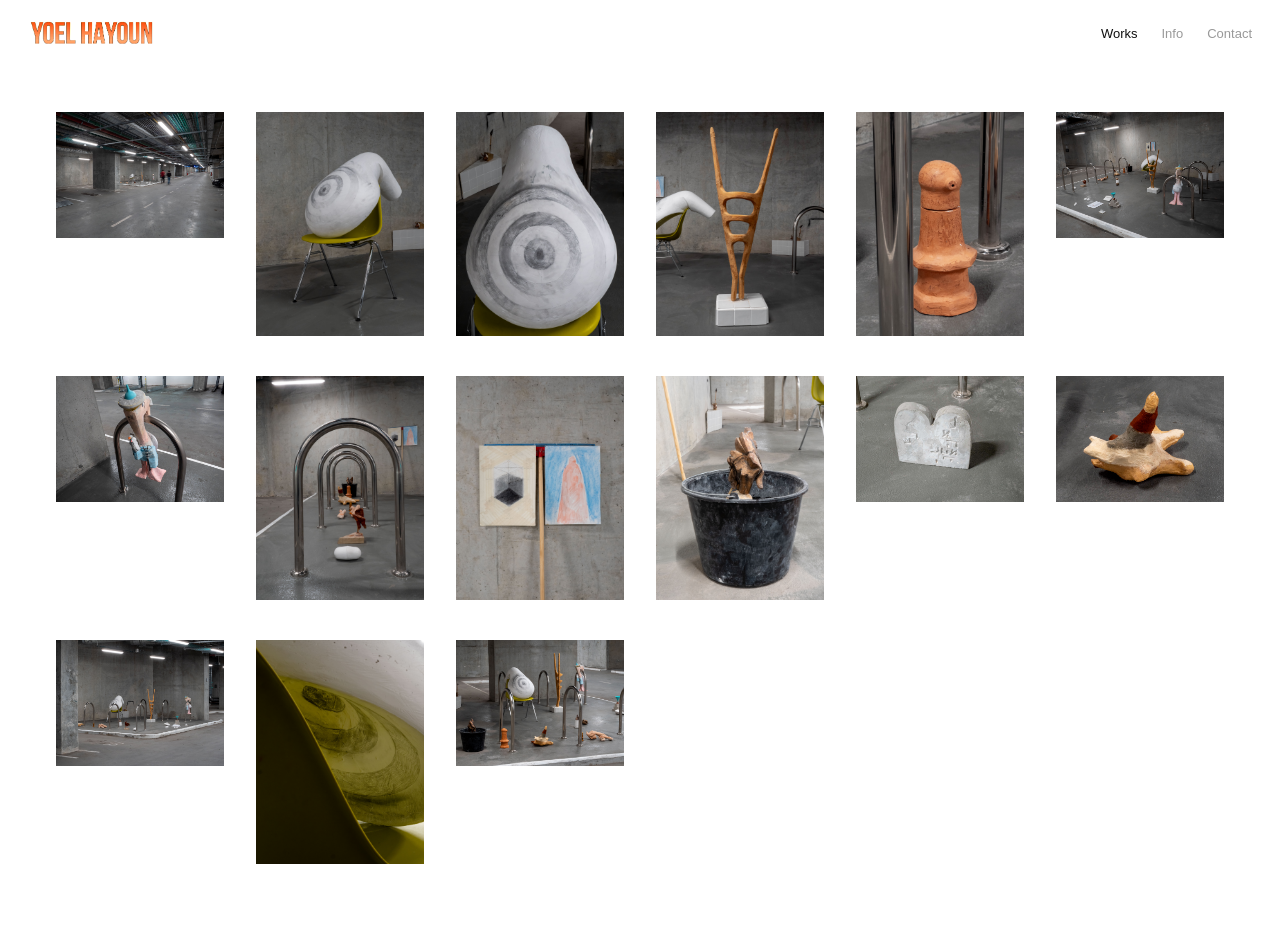
==== main/index.html @ 01b32b58 "Add files via upload" ====
<!DOCTYPE html>
<html lang="en">
<head>
  <meta charset="UTF-8">
  <meta name="viewport" content="width=device-width, initial-scale=1.0">
  <title>Yoel Hayoun</title>
  <link rel="stylesheet" href="styles.css">
</head>
<body>

  <header class="site-header">
    <a href="index.html" class="site-name">
      <img src="images/logo.gif" alt="Yoel Hayoun">
    </a>
    <nav class="site-nav">
      <a href="index.html">Works</a>
      <a href="info.html">Info</a>
      <a href="contact.html">Contact</a>
    </nav>
  </header>

  <main class="works-grid" id="works-grid"></main>

  <div id="lightbox">
    <button id="close">×</button>
    <img id="lightbox-img" src="" alt="">
  </div>

  <script src="script.js"></script>
</body>
</html>
---- main/styles.css ----
/* ================= RESET ================= */
*, *::before, *::after {
  margin: 0;
  padding: 0;
  box-sizing: border-box;
}

/* ================= BASE ================= */
body {
  font-family: "Helvetica Neue", Helvetica, Arial, sans-serif;
  font-size: 13px;
  color: #111;
  background: #fff;
}

a {
  color: inherit;
  text-decoration: none;
}

/* ================= LANDING ================= */
.landing-link {
  display: flex;
  justify-content: center;
  align-items: center;
  width: 100vw;
  height: 100vh;
  background: #fff;
}

.landing-link img {
  max-width: 80%;
  max-height: 80vh;
  object-fit: contain;
  display: block;
}

/* ================= HEADER / NAV ================= */
.site-header {
  display: flex;
  justify-content: space-between;
  align-items: center;
  padding: 20px 28px 18px;
  position: sticky;
  top: 0;
  background: #fff;
  z-index: 100;
}

.site-name img {
  height: 26px;
  width: auto;
  display: block;
}

.site-nav {
  display: flex;
  gap: 24px;
}

.site-nav a {
  font-size: 13px;
  color: #999;
  transition: color 0.15s;
}

.site-nav a:hover,
.site-nav a.active {
  color: #111;
}

/* ================= WORKS GRID ================= */
#works-grid {
  display: grid;
  grid-template-columns: repeat(auto-fill, minmax(160px, 1fr));
  gap: 40px 32px;
  padding: 48px 56px 80px;
  align-items: start;
}

.work-item {
  cursor: pointer;
}

.work-item img {
  width: 100%;
  height: auto;
  display: block;
}

/* ================= LIGHTBOX ================= */
#lightbox {
  position: fixed;
  inset: 0;
  background: rgba(0, 0, 0, 0.96);
  display: none;
  align-items: center;
  justify-content: center;
  z-index: 1000;
  padding: 40px;
  cursor: zoom-out;
}

#lightbox img {
  max-width: 100%;
  max-height: 92vh;
  object-fit: contain;
  cursor: default;
}

#close {
  position: absolute;
  top: 16px;
  right: 22px;
  font-size: 26px;
  line-height: 1;
  background: none;
  border: none;
  color: #aaa;
  cursor: pointer;
  transition: color 0.15s;
}

#close:hover {
  color: #fff;
}

/* ================= TEXT PAGES ================= */
.text-page {
  max-width: 480px;
  padding: 48px 28px;
  line-height: 1.6;
}

.text-page p {
  margin-bottom: 12px;
}

.text-page a {
  text-decoration: underline;
  text-underline-offset: 2px;
}

.text-page .cv {
  margin-top: 40px;
}

.text-page .cv h2 {
  font-size: 11px;
  font-weight: 500;
  letter-spacing: 0.1em;
  text-transform: uppercase;
  color: #999;
  margin-bottom: 16px;
}

.text-page .cv ul {
  list-style: none;
}

.text-page .cv li {
  margin-bottom: 6px;
}

/* ================= RESPONSIVE ================= */
@media (max-width: 600px) {
  #works-grid {
    grid-template-columns: repeat(auto-fill, minmax(120px, 1fr));
    gap: 28px 20px;
    padding: 32px 24px 60px;
  }

  .site-header {
    padding: 14px 18px 12px;
  }

  .site-nav {
    gap: 16px;
  }
}
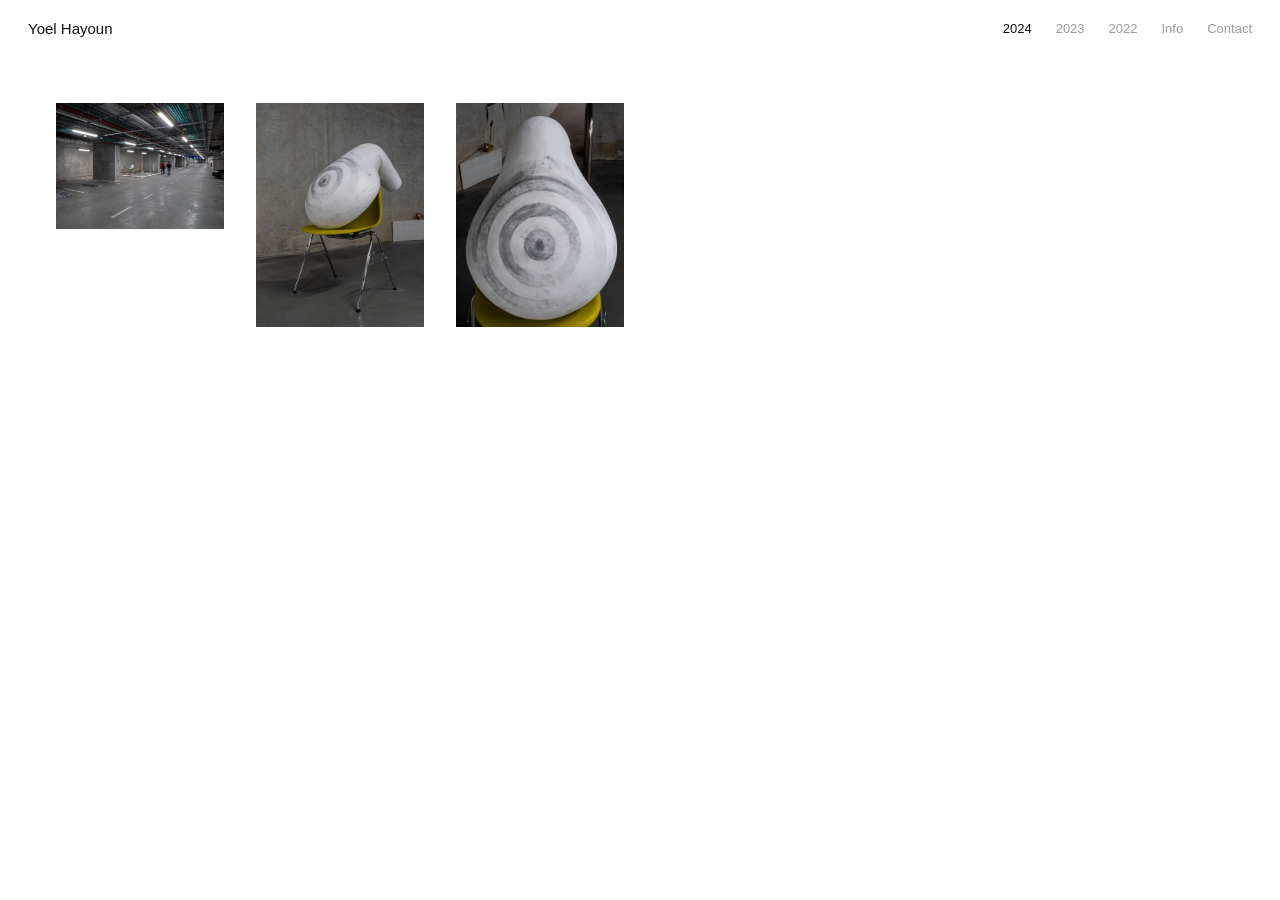
==== commit e6a42cdc: "Add files via upload" ====
--- a/main/index.html
+++ b/main/index.html
@@ -4,26 +4,33 @@
   <meta charset="UTF-8">
   <meta name="viewport" content="width=device-width, initial-scale=1.0">
   <title>Yoel Hayoun</title>
+  <link rel="preconnect" href="https://fonts.googleapis.com">
+  <link rel="preconnect" href="https://fonts.gstatic.com" crossorigin>
+  <link href="https://fonts.googleapis.com/css2?family=EB+Garamond&family=Libre+Baskerville&family=Cormorant+Garamond&family=Oswald&family=Bebas+Neue&family=Courier+Prime&family=Space+Mono&family=Roboto+Mono&family=Playfair+Display&family=DM+Serif+Display&family=Bodoni+Moda&family=Pacifico&family=Permanent+Marker&family=Righteous&family=Fredoka+One&family=Boogaloo&display=swap" rel="stylesheet">
   <link rel="stylesheet" href="styles.css">
 </head>
 <body>
 
   <header class="site-header">
-    <a href="index.html" class="site-name">
-      <img src="images/logo.gif" alt="Yoel Hayoun">
-    </a>
+    <a href="index.html" class="site-name">Yoel Hayoun</a>
     <nav class="site-nav">
-      <a href="index.html">Works</a>
-      <a href="info.html">Info</a>
-      <a href="contact.html">Contact</a>
+      <div id="year-nav"></div>
+      <a href="?page=info">Info</a>
+      <a href="?page=contact">Contact</a>
     </nav>
   </header>
 
-  <main class="works-grid" id="works-grid"></main>
+  <main id="main-content"></main>
 
+  <!-- LIGHTBOX -->
   <div id="lightbox">
     <button id="close">×</button>
-    <img id="lightbox-img" src="" alt="">
+    <button id="lb-prev">&#8592;</button>
+    <button id="lb-next">&#8594;</button>
+    <div class="lb-inner">
+      <img id="lightbox-img" src="" alt="">
+      <p id="lightbox-desc"></p>
+    </div>
   </div>
 
   <script src="script.js"></script>
--- a/main/styles.css
+++ b/main/styles.css
@@ -19,20 +19,41 @@
 }
 
 /* ================= LANDING ================= */
-.landing-link {
-  display: flex;
+.landing-body {
+  margin: 0;
+  height: 100vh;
+  display: flex;
+  align-items: center;
   justify-content: center;
-  align-items: center;
-  width: 100vw;
-  height: 100vh;
-  background: #fff;
-}
-
-.landing-link img {
-  max-width: 80%;
-  max-height: 80vh;
-  object-fit: contain;
-  display: block;
+}
+
+.landing-wrap {
+  display: flex;
+  flex-direction: column;
+  align-items: center;
+  gap: 32px;
+  text-align: center;
+}
+
+.landing-name {
+  font-size: clamp(36px, 8vw, 96px);
+  font-weight: normal;
+  cursor: pointer;
+  user-select: none;
+  line-height: 1.1;
+  transition: font-family 0.05s;
+}
+
+.landing-enter {
+  font-size: 13px;
+  color: #999;
+  text-decoration: none;
+  letter-spacing: 0.05em;
+  transition: color 0.15s;
+}
+
+.landing-enter:hover {
+  color: #111;
 }
 
 /* ================= HEADER / NAV ================= */
@@ -47,30 +68,49 @@
   z-index: 100;
 }
 
-.site-name img {
-  height: 26px;
-  width: auto;
-  display: block;
+.site-name {
+  font-size: 15px;
+  cursor: pointer;
+  user-select: none;
+  white-space: nowrap;
 }
 
 .site-nav {
   display: flex;
+  align-items: center;
   gap: 24px;
 }
 
-.site-nav a {
-  font-size: 13px;
-  color: #999;
-  transition: color 0.15s;
-}
-
-.site-nav a:hover,
-.site-nav a.active {
+/* Year buttons sit inline with Info / Contact */
+#year-nav {
+  display: flex;
+  gap: 24px;
+}
+
+#year-nav a {
+  font-size: 13px;
+  color: #999;
+  transition: color 0.15s;
+}
+
+#year-nav a:hover,
+#year-nav a.active {
+  color: #111;
+}
+
+.site-nav > a {
+  font-size: 13px;
+  color: #999;
+  transition: color 0.15s;
+}
+
+.site-nav > a:hover,
+.site-nav > a.active {
   color: #111;
 }
 
 /* ================= WORKS GRID ================= */
-#works-grid {
+.works-grid {
   display: grid;
   grid-template-columns: repeat(auto-fill, minmax(160px, 1fr));
   gap: 40px 32px;
@@ -97,15 +137,35 @@
   align-items: center;
   justify-content: center;
   z-index: 1000;
-  padding: 40px;
-  cursor: zoom-out;
-}
-
-#lightbox img {
+  padding: 60px 80px;
+}
+
+.lb-inner {
+  display: flex;
+  flex-direction: column;
+  align-items: flex-start;
+  gap: 12px;
+  max-width: 90vw;
+}
+
+#lightbox-desc {
+  text-align: left;
+}
+
+#lightbox-img {
   max-width: 100%;
-  max-height: 92vh;
+  max-height: 80vh;
   object-fit: contain;
-  cursor: default;
+  display: block;
+}
+
+#lightbox-desc {
+  color: #aaa;
+  font-size: 12px;
+  text-align: center;
+  max-width: 480px;
+  line-height: 1.5;
+  display: none;
 }
 
 #close {
@@ -121,9 +181,28 @@
   transition: color 0.15s;
 }
 
-#close:hover {
-  color: #fff;
-}
+#close:hover { color: #fff; }
+
+#lb-prev,
+#lb-next {
+  position: absolute;
+  top: 50%;
+  transform: translateY(-50%);
+  background: none;
+  border: none;
+  color: #aaa;
+  font-size: 22px;
+  cursor: pointer;
+  padding: 16px;
+  transition: color 0.15s;
+  user-select: none;
+}
+
+#lb-prev:hover,
+#lb-next:hover { color: #fff; }
+
+#lb-prev { left: 16px; }
+#lb-next { right: 16px; }
 
 /* ================= TEXT PAGES ================= */
 .text-page {
@@ -132,18 +211,14 @@
   line-height: 1.6;
 }
 
-.text-page p {
-  margin-bottom: 12px;
-}
+.text-page p { margin-bottom: 12px; }
 
 .text-page a {
   text-decoration: underline;
   text-underline-offset: 2px;
 }
 
-.text-page .cv {
-  margin-top: 40px;
-}
+.text-page .cv { margin-top: 40px; }
 
 .text-page .cv h2 {
   font-size: 11px;
@@ -154,27 +229,52 @@
   margin-bottom: 16px;
 }
 
-.text-page .cv ul {
-  list-style: none;
-}
-
-.text-page .cv li {
-  margin-bottom: 6px;
-}
+.text-page .cv ul { list-style: none; }
+.text-page .cv li { margin-bottom: 6px; }
 
 /* ================= RESPONSIVE ================= */
-@media (max-width: 600px) {
-  #works-grid {
+@media (max-width: 700px) {
+  .works-grid {
     grid-template-columns: repeat(auto-fill, minmax(120px, 1fr));
-    gap: 28px 20px;
-    padding: 32px 24px 60px;
-  }
-
-  .site-header {
-    padding: 14px 18px 12px;
-  }
-
-  .site-nav {
-    gap: 16px;
-  }
-}
+    gap: 28px 16px;
+    padding: 32px 20px 60px;
+  }
+
+  .site-header  { padding: 14px 18px 12px; }
+  .site-nav     { gap: 16px; }
+  #year-nav     { gap: 14px; }
+
+  /* Lightbox — minimal padding, image fills the screen */
+  #lightbox {
+    padding: 40px 8px 16px;
+    align-items: center;
+  }
+
+  #lightbox-img {
+    max-height: 85vh;
+  }
+
+  .lb-inner {
+    gap: 8px;
+    max-width: 100%;
+  }
+
+  #lb-prev,
+  #lb-next {
+    top: auto;
+    bottom: 0;
+    transform: none;
+    font-size: 18px;
+    padding: 10px 14px;
+    color: #666;
+  }
+
+  #lb-prev { left: 0; }
+  #lb-next { right: 0; }
+
+  #close {
+    top: 8px;
+    right: 12px;
+    font-size: 22px;
+  }
+}
